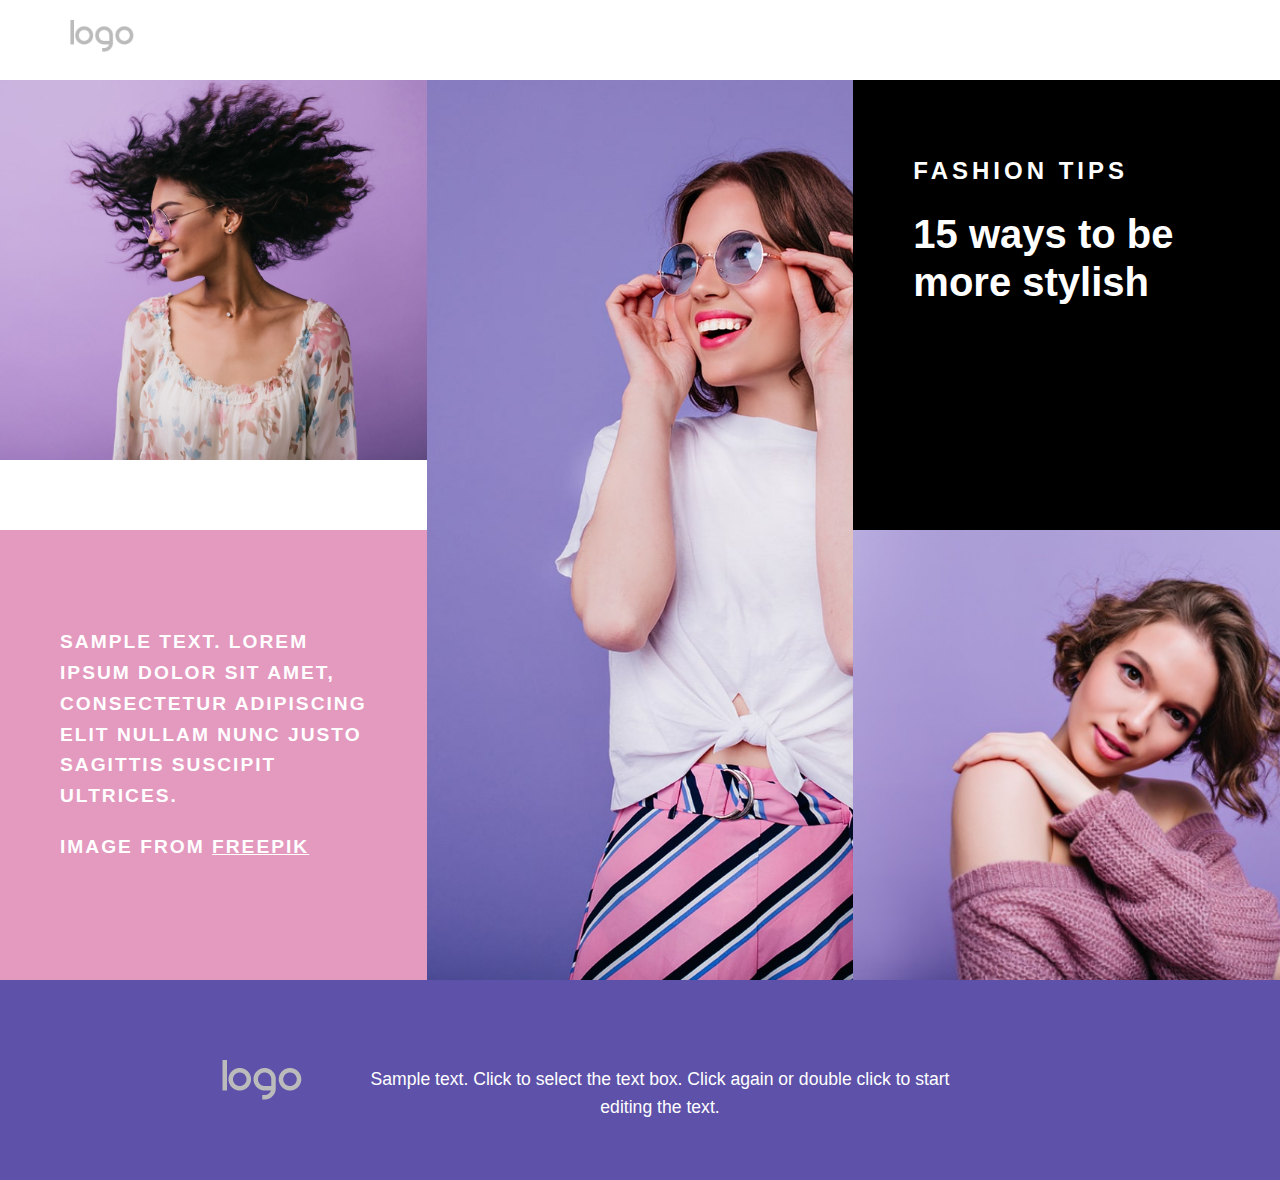
==== index.html @ 77bc8fb6 "반응형적응전" ====
<!DOCTYPE html>
<html lang="ko">
<head>
    <meta charset="UTF-8">
    <meta http-equiv="X-UA-Compatible" content="IE=edge">
    <meta name="viewport" content="width=device-width, initial-scale=1.0">
    <title>Document</title>
    <link rel="stylesheet" href="https://use.fontawesome.com/releases/v5.15.4/css/all.css" integrity="sha384-DyZ88mC6Up2uqS4h/KRgHuoeGwBcD4Ng9SiP4dIRy0EXTlnuz47vAwmeGwVChigm" crossorigin="anonymous">
    <link rel="stylesheet" href="reset.css">
    <link rel="stylesheet" href="style.css">

</head>
<body>
    <header>
        <div class="container">
            <a href=""><img src="img/default-logo.png" alt="logo"></a>
            <i class="fas fa-bars"></i>
        </div>
    </header>
    
    <main>
        <div class="container">
            <div class="h50-container img1"></div>
            <div class="h50-container text-container1">
                <p class="text1">
                    SAMPLE TEXT. LOREM IPSUM DOLOR SIT AMET, CONSECTETUR ADIPISCING ELIT NULLAM NUNC JUSTO SAGITTIS SUSCIPIT ULTRICES.
                </p>
                <p class="text2">
                    image from <a href="" class=".stop-dragging">freepik</a>
                </p>
                <div class="icons">
                    <a href=""><i class="fab fa-facebook-f"></i></a>
                    <a href=""><i class="fab fa-twitter"></i></a>
                    <a href=""><i class="fab fa-instagram"></i></a>
                </div>
            </div>
        </div>
        <div class="container">
            <div class="h100-container img2">
            </div>
        </div>
        <div class="container">
            <div class="h50-container text-container2">
                <p class="text1">
                    FASHION TIPS
                </p>
                <p class="text2">
                    15 ways to be more stylish
                </p>
                <i class="fas fa-arrow-right"></i>
            </div>
            <div class="h50-container img3"></div>
        </div>
    </main>
    
    <footer>
        <div class="container">
            <a href=""><img src="img/default-logo.png" alt="logo"></a>
            <div class="text1">
                <p>Sample text. Click to select the text box. Click again or double click to start editing the text.</p>
            </div>
            <div class="icons">
                <i class="fab fa-facebook"></i>
                <i class="fab fa-twitter-square"></i>
                <i class="fab fa-instagram-square"></i>
                <i class="fab fa-linkedin"></i>
            </div>
        </div>
    </footer>
</body>
</html>
---- style.css ----
html {
    height: 100%;
}
body{
    display: flex;
    flex-direction: column;
    color: #111111;
    background-color: #ffffff;
    font-family: 'Open Sans',sans-serif;
    font-size: 1rem;
    line-height: 1.6;
    height: 100%;
}
header {
    box-sizing: border-box;
}
header .container {
    display: flex;
    width: 1140px;
    min-height: 80px;
    margin: auto;
    justify-content: space-between;
    align-items: center;
}
header img {
    width: 64px;
    height: 32px;
}
header i {
    font-size: 1.7rem;
    margin-right: 5px;
}

main {
    display: flex;
    min-height: 100%;
}
main .container{
    flex:0 0 33.3333333%;
    
}

.h50-container {
    height: 50%;
}
.h100-container {
    height: 100%;
}
.img1 {
    background-size: cover;
    background-image: url(img/sd-min.jpg);
    background-position: 0px -70px;
    background-repeat: no-repeat;
}
.img2 {
    background-image: url(img/gh-min.jpg);
    background-size: cover;
    background-position: -100px 0px;
    background-repeat: no-repeat;
}
.img3 {
    background-size: cover;
    background-image: url(img/adorable-young-woman-with-dark-hair-looking-with-interest-while-posing-knitted-sweater-attractive-girl-with-trendy-hairstyle-isolated-purple-wall_.jpg);
    background-position: -30px 0px;
    background-repeat: no-repeat;
}

.text-container1 {
    max-height: 50%;
    background-color: #e499bf;
    color: white;
    letter-spacing: 2px;
    text-transform: uppercase;
    font-weight: 600;
    font-size: 1.2rem;
    padding: 30px 60px;
    display: flex;
    flex-direction: column;
    justify-content: center;
    box-sizing: border-box;
}
.text-container1 .text2 {
    margin-top: 20px;
}
.text-container1 .text2 a {
    color: white;
    pointer-events: none;
}
.text-container1 .icons {
    display: flex;
    margin-top: 20px;
}
.text-container1 .icons a {
    color: white;
    margin-right: 35px;
}
.text-container1 .icons a:nth-child(1){
    margin-left: 10px;
}


.text-container1 .icons i {
    font-size: 1.7rem;
}
.text-container2 {
    background-color: black;
    color: white;
    padding: 30px 60px;
    box-sizing: border-box;
}
.text-container2 .text1{
    font-size: 1.5rem;
    letter-spacing: 4px;
    margin: 42px 0 0;
    font-weight: 600;
}
.text-container2 .text2{
    font-weight: 600;
    font-size: 2.5rem;
    margin: 20px 0 0;
    line-height: 1.2;
}
.text-container2 i {
    font-size: 50px;
    margin-top: 20px;
}

footer {
    width: 100%;
    min-height: 200px;
    background-color: #5e51a9;
    padding-top: 80px;
    box-sizing: border-box;
    color: white;
}

footer .container {
    display: flex;
    margin: 0 221.5px;
    justify-content: space-between;
} 
footer .text1 {
    width: 630px;
    padding-top: 5px;
    font-size: 1.1rem;
    text-align: center;
    font-weight: 520;
}
footer .icons {
    font-size: 20px;
}
footer .icons i {
    margin-left: 10px;
}
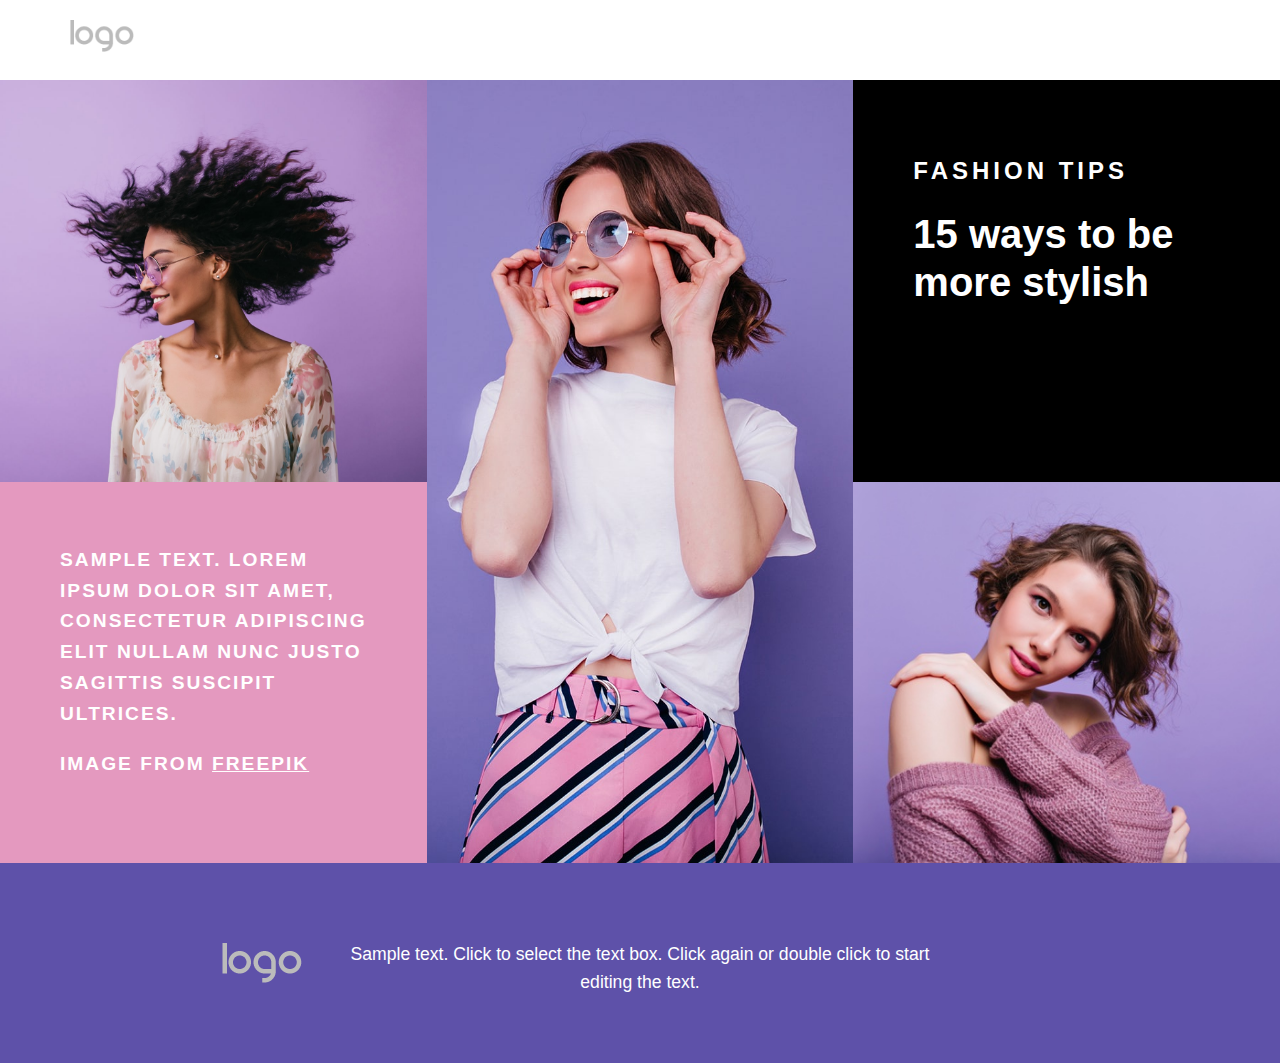
==== commit 561879fb: "반응형 추가 완성" ====
--- a/index.html
+++ b/index.html
@@ -14,14 +14,14 @@
     <header>
         <div class="container">
             <a href=""><img src="img/default-logo.png" alt="logo"></a>
-            <i class="fas fa-bars"></i>
+            <i class="fas fa-bars hamberger"></i>
         </div>
     </header>
     
     <main>
         <div class="container">
-            <div class="h50-container img1"></div>
-            <div class="h50-container text-container1">
+            <div class="top-container img1"></div>
+            <div class="bottom-container text-container1">
                 <p class="text1">
                     SAMPLE TEXT. LOREM IPSUM DOLOR SIT AMET, CONSECTETUR ADIPISCING ELIT NULLAM NUNC JUSTO SAGITTIS SUSCIPIT ULTRICES.
                 </p>
@@ -36,11 +36,11 @@
             </div>
         </div>
         <div class="container">
-            <div class="h100-container img2">
+            <div class="full-container img2">
             </div>
         </div>
         <div class="container">
-            <div class="h50-container text-container2">
+            <div class="top-container text-container2">
                 <p class="text1">
                     FASHION TIPS
                 </p>
@@ -49,22 +49,24 @@
                 </p>
                 <i class="fas fa-arrow-right"></i>
             </div>
-            <div class="h50-container img3"></div>
+            <div class="bottom-container img3"></div>
         </div>
     </main>
     
     <footer>
         <div class="container">
-            <a href=""><img src="img/default-logo.png" alt="logo"></a>
-            <div class="text1">
-                <p>Sample text. Click to select the text box. Click again or double click to start editing the text.</p>
+            <div class="logo">
+                <a href="" ><img src="img/default-logo.png" alt="logo"></a>
             </div>
             <div class="icons">
-                <i class="fab fa-facebook"></i>
-                <i class="fab fa-twitter-square"></i>
-                <i class="fab fa-instagram-square"></i>
-                <i class="fab fa-linkedin"></i>
+                <a href=""><i class="fab fa-facebook"></i></a>
+                <a href=""><i class="fab fa-twitter-square"></i></a>
+                <a href=""><i class="fab fa-instagram-square"></i></a>
+                <a href=""><i class="fab fa-linkedin"></i></a>
             </div>
+        </div>
+        <div class="text1">
+            <p>Sample text. Click to select the text box. Click again or double click to start editing the text.</p>
         </div>
     </footer>
 </body>
--- a/style.css
+++ b/style.css
@@ -1,5 +1,6 @@
 html {
-    height: 100%;
+    /* height: 100%; */
+    /* height: 100%; */
 }
 body{
     display: flex;
@@ -9,7 +10,7 @@
     font-family: 'Open Sans',sans-serif;
     font-size: 1rem;
     line-height: 1.6;
-    height: 100%;
+    /* height: 100%; */
 }
 header {
     box-sizing: border-box;
@@ -30,38 +31,48 @@
     font-size: 1.7rem;
     margin-right: 5px;
 }
+.hamberger {
+    cursor: pointer;
+}
 
 main {
     display: flex;
-    min-height: 100%;
+    height: 100%;
 }
 main .container{
+    /* height: 100%; */
     flex:0 0 33.3333333%;
     
 }
-
-.h50-container {
-    height: 50%;
-}
-.h100-container {
-    height: 100%;
+/* 381 402 */
+.top-container {
+    min-height: 402px;
+}
+.bottom-container {
+    min-height: 381px;
+}
+.full-container {
+    min-height: 783px;
 }
 .img1 {
+    background-image: url(img/sd-min.jpg);
     background-size: cover;
-    background-image: url(img/sd-min.jpg);
-    background-position: 0px -70px;
+    /* background-position: 0px -70px; */
+    background-position: 50% 50%;
     background-repeat: no-repeat;
 }
 .img2 {
     background-image: url(img/gh-min.jpg);
     background-size: cover;
-    background-position: -100px 0px;
+    /* background-position: -100px 0px; */
+    background-position: 50% 50%;
     background-repeat: no-repeat;
 }
 .img3 {
+    background-image: url(img/adorable-young-woman-with-dark-hair-looking-with-interest-while-posing-knitted-sweater-attractive-girl-with-trendy-hairstyle-isolated-purple-wall_.jpg);
     background-size: cover;
-    background-image: url(img/adorable-young-woman-with-dark-hair-looking-with-interest-while-posing-knitted-sweater-attractive-girl-with-trendy-hairstyle-isolated-purple-wall_.jpg);
-    background-position: -30px 0px;
+    /* background-position: 0px 0px; */
+    background-position: 50% 50%;
     background-repeat: no-repeat;
 }
 
@@ -138,17 +149,138 @@
     display: flex;
     margin: 0 221.5px;
     justify-content: space-between;
-} 
+}
+footer .logo {
+    width: 80px;
+    height: 40px;
+}
+footer .icons {
+    font-size: 20px;
+    width: 122px;
+}
+footer .icons a {
+    /* width: 122px; */
+    color: white;
+}
+footer .icons i {
+    margin-left: 5px;
+}
 footer .text1 {
     width: 630px;
     padding-top: 5px;
     font-size: 1.1rem;
     text-align: center;
     font-weight: 520;
-}
-footer .icons {
-    font-size: 20px;
-}
-footer .icons i {
-    margin-left: 10px;
+    margin: -48px auto;
+    line-height: 1.6;
+}
+
+/* tablet responsive */
+@media screen and (min-width:768px) and (max-width:1023px) {
+    header .container {
+        width: 100%;
+    }
+    main {
+        flex-wrap: wrap;
+    }
+    main .container {
+        flex:0 0 50%;
+    }
+    main .container:nth-child(3){
+        flex:0 0 100%;
+    }
+    main .container:nth-child(3) .text2{
+        font-size: 4rem;
+    }
+    .img3 {
+        height: 761px;
+    }
+    footer .text1{
+        margin: auto;
+    }
+}
+
+/* mobile responsive */
+@media screen and (max-width:767px) {
+    header .container {
+        width: 100%;
+    }
+    main {
+        flex-wrap: wrap;
+    }
+    main .container {
+        flex:0 0 100%;
+    }
+    main .container:nth-child(3) .text2{
+        font-size: 3.2rem;
+    }
+    .img1 {
+        min-height: 542px;
+    }
+    .img2 {
+        min-height: 626px;
+    }
+    .img3 {
+        min-height: 571px;
+    }
+    footer {
+        padding: 0px;
+    }
+    footer .container{
+        display: flex;
+        flex-direction: column;
+        align-items: center;
+    }
+    footer .container .logo {
+        margin: 60px auto 0px;
+    }
+    footer .container .icons {
+        margin:auto;
+    }
+
+    footer .text1{
+        margin: auto;
+    }
+}
+
+/* mobile small responsive */
+@media screen and (max-width:575px) {
+    header .container {
+        width: 100%;
+    }
+    main {
+        flex-wrap: wrap;
+    }
+    main .container {
+        flex:0 0 100%;
+    }
+    .img1 {
+        min-height: 341px;
+    }
+    .img2 {
+        min-height: 394px;
+    }
+    .img3 {
+        min-height: 360px;
+    }
+    footer .container{
+        margin: auto;
+    }
+    footer .container .logo {
+        margin: 60px auto 0px;
+    }
+    footer .container .icons {
+        margin:10px auto;
+
+        text-align: center;
+    }
+    footer .container .icons a {
+
+    }
+    footer .text1 {
+        margin: auto;
+        text-align: center;
+        width: 340px;
+        font-size: 1.125rem;
+    }
 }